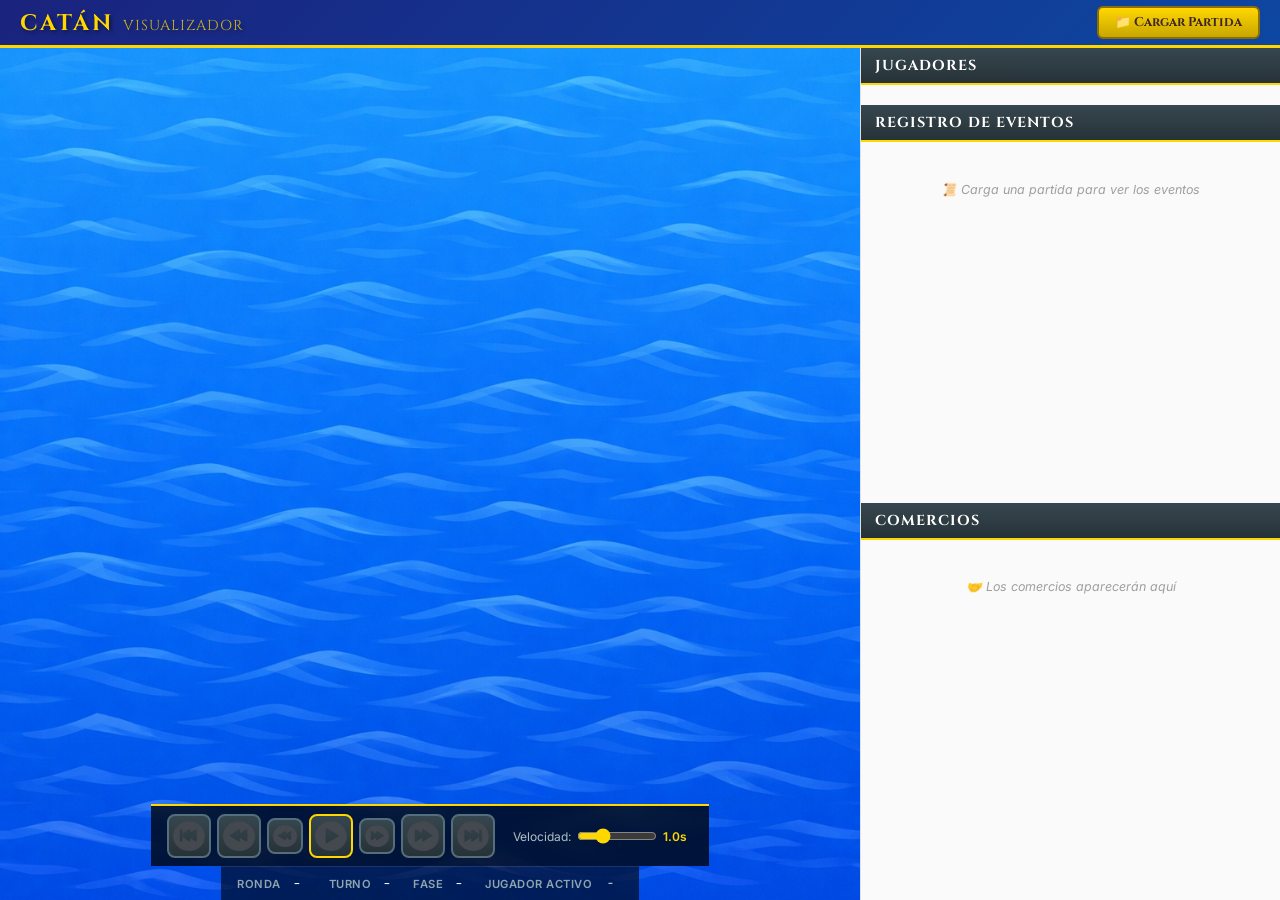
==== Game/index.html @ a3d07b7a "feat: add game visualizer, assets, and simulator audit - New Game/ visualizer: pure HTML/CSS/JS Cata" ====
<!DOCTYPE html>
<html lang="es">
<head>
    <meta charset="UTF-8">
    <meta name="viewport" content="width=device-width, initial-scale=1.0">
    <title>Catán - Visualizador de Partidas</title>
    <link rel="stylesheet" href="styles.css">
    <link rel="preconnect" href="https://fonts.googleapis.com">
    <link rel="preconnect" href="https://fonts.gstatic.com" crossorigin>
    <link href="https://fonts.googleapis.com/css2?family=Cinzel:wght@400;700&family=Inter:wght@300;400;500;600;700&display=swap" rel="stylesheet">
</head>
<body>
    <div id="app">
        <!-- ============ HEADER ============ -->
        <header id="app-header">
            <h1>Catán <span class="subtitle">Visualizador</span></h1>
            <div class="header-right">
                <div id="game-status" class="status-badge hidden">
                    <span id="status-text">Partida cargada</span>
                </div>
                <button id="load-btn" class="btn-load" title="Cargar partida JSON">
                    📁 Cargar Partida
                </button>
                <input type="file" id="file-input" accept=".json" style="display:none">
            </div>
        </header>

        <!-- ============ MAIN LAYOUT ============ -->
        <div id="main-layout">

            <!-- ====== TABLERO (Centro) ====== -->
            <main id="board-area">
                <!-- Diceroll display -->
                <div id="dice-display" class="hidden">
                    <div class="dice-info">
                        <span class="dice-label">🎲 Dado:</span>
                        <span id="dice-value" class="dice-number">0</span>
                    </div>
                </div>

                <!-- Contenedor del tablero -->
                <div id="board-wrapper">
                    <div id="board">
                        <!-- Hexágonos generados por JS -->
                        <div id="hex-container"></div>
                        <!-- Fichas de número generadas por JS -->
                        <div id="token-container"></div>
                        <!-- Caminos generados por JS -->
                        <div id="road-container"></div>
                        <!-- Nodos (poblados/ciudades) generados por JS -->
                        <div id="node-container"></div>
                        <!-- Puertos generados por JS -->
                        <div id="harbor-container"></div>
                        <!-- Ladrón -->
                        <div id="robber" class="hidden">
                            <img src="../nuevos_assets/ladron.png" alt="Ladrón" draggable="false">
                        </div>
                    </div>
                </div>

                <!-- ====== CONTROLES DE NAVEGACIÓN ====== -->
                <div id="controls">
                    <button id="btn-start" class="ctrl-btn" title="Ir al inicio">
                        <img src="../nuevos_assets/ui/boton_principio.png" alt="Inicio" draggable="false">
                    </button>
                    <button id="btn-prev-round" class="ctrl-btn" title="Ronda anterior">
                        <img src="../nuevos_assets/ui/boton_retrocede.png" alt="Ronda anterior" draggable="false">
                    </button>
                    <button id="btn-prev" class="ctrl-btn" title="Fase anterior">
                        <img src="../nuevos_assets/ui/boton_retrocede.png" alt="Anterior" draggable="false" class="small-btn">
                    </button>
                    <button id="btn-play" class="ctrl-btn play-btn" title="Play / Pausa">
                        <img src="../nuevos_assets/ui/boton_play.png" alt="Play" draggable="false" id="play-icon">
                    </button>
                    <button id="btn-next" class="ctrl-btn" title="Fase siguiente">
                        <img src="../nuevos_assets/ui/boton_avanza.png" alt="Siguiente" draggable="false" class="small-btn">
                    </button>
                    <button id="btn-next-round" class="ctrl-btn" title="Ronda siguiente">
                        <img src="../nuevos_assets/ui/boton_avanza.png" alt="Ronda siguiente" draggable="false">
                    </button>
                    <button id="btn-end" class="ctrl-btn" title="Ir al final">
                        <img src="../nuevos_assets/ui/boton_final.png" alt="Final" draggable="false">
                    </button>

                    <!-- Velocidad de reproducción -->
                    <div id="speed-control">
                        <label for="speed-slider">Velocidad:</label>
                        <input type="range" id="speed-slider" min="200" max="3000" value="1000" step="100">
                        <span id="speed-value">1.0s</span>
                    </div>
                </div>

                <!-- ====== INFO DE ESTADO ====== -->
                <div id="state-bar">
                    <div class="state-item">
                        <span class="state-label">Ronda</span>
                        <span id="info-round" class="state-value">-</span>
                        <span id="info-round-max" class="state-max"></span>
                    </div>
                    <div class="state-item">
                        <span class="state-label">Turno</span>
                        <span id="info-turn" class="state-value">-</span>
                    </div>
                    <div class="state-item">
                        <span class="state-label">Fase</span>
                        <span id="info-phase" class="state-value">-</span>
                    </div>
                    <div class="state-item active-player-indicator">
                        <span class="state-label">Jugador activo</span>
                        <span id="info-active-player" class="state-value">-</span>
                    </div>
                </div>
            </main>

            <!-- ====== PANEL DERECHO ====== -->
            <aside id="right-panel">
                <!-- Jugadores -->
                <section id="players-section">
                    <h2 class="section-title">Jugadores</h2>
                    <div id="players-container">
                        <!-- Se genera dinámicamente -->
                    </div>
                </section>

                <!-- Log de eventos -->
                <section id="log-section">
                    <h2 class="section-title">Registro de Eventos</h2>
                    <div id="log-container">
                        <div class="empty-log">
                            <p>📜 Carga una partida para ver los eventos</p>
                        </div>
                    </div>
                </section>

                <!-- Comercio -->
                <section id="commerce-section">
                    <h2 class="section-title">Comercios</h2>
                    <div id="commerce-container">
                        <div class="empty-log">
                            <p>🤝 Los comercios aparecerán aquí</p>
                        </div>
                    </div>
                </section>
            </aside>
        </div>

        <!-- ============ MODAL CARGA ============ -->
        <div id="upload-modal" class="modal hidden">
            <div class="modal-overlay"></div>
            <div class="modal-content">
                <h2>Cargar Partida</h2>
                <div id="drop-zone" class="drop-zone">
                    <p class="drop-icon">📁</p>
                    <p>Arrastra un archivo JSON aquí</p>
                    <p class="drop-sub">o haz clic para seleccionar</p>
                </div>
                <div id="file-info" class="hidden">
                    <p>📄 <span id="file-name"></span></p>
                </div>
                <div class="modal-actions">
                    <button id="modal-cancel" class="btn-secondary">Cancelar</button>
                    <button id="modal-load" class="btn-primary" disabled>Cargar</button>
                </div>
            </div>
        </div>

        <!-- ============ MODAL VICTORIA ============ -->
        <div id="victory-modal" class="modal hidden">
            <div class="modal-overlay"></div>
            <div class="modal-content victory-content">
                <h2>🏆 ¡Victoria!</h2>
                <p id="winner-text"></p>
                <button id="victory-close" class="btn-primary">Cerrar</button>
            </div>
        </div>
    </div>

    <script src="game.js"></script>
</body>
</html>
---- Game/styles.css ----
/* ===================================================
   CATÁN VISUALIZADOR - ESTILOS VANILLA
   ===================================================
   Sin frameworks. HTML + CSS + JS puro.
   =================================================== */

/* ============ RESET & VARIABLES ============ */
*, *::before, *::after {
    margin: 0;
    padding: 0;
    box-sizing: border-box;
}

:root {
    /* Colores de jugadores */
    --p0-color: #D32F2F;      /* Rojo */
    --p0-bg: #FFCDD2;
    --p0-dark: #B71C1C;
    --p1-color: #1976D2;      /* Azul */
    --p1-bg: #BBDEFB;
    --p1-dark: #0D47A1;
    --p2-color: #F57C00;      /* Naranja */
    --p2-bg: #FFE0B2;
    --p2-dark: #E65100;
    --p3-color: #388E3C;      /* Verde */
    --p3-bg: #C8E6C9;
    --p3-dark: #1B5E20;

    /* Colores terreno */
    --terrain-cereal: #F9A825;
    --terrain-mineral: #78909C;
    --terrain-clay: #D84315;
    --terrain-wood: #2E7D32;
    --terrain-wool: #7CB342;
    --terrain-desert: #D7CCC8;

    /* Colores UI */
    --bg-primary: #0D47A1;
    --bg-ocean: #0288D1;
    --bg-panel: #FAFAFA;
    --bg-card: #FFFFFF;
    --border-light: #E0E0E0;
    --border-medium: #BDBDBD;
    --text-primary: #212121;
    --text-secondary: #616161;
    --text-muted: #9E9E9E;
    --gold: #FFD700;
    --gold-dark: #C8A600;
    --shadow-sm: 0 1px 3px rgba(0,0,0,0.12);
    --shadow-md: 0 4px 12px rgba(0,0,0,0.15);
    --shadow-lg: 0 8px 24px rgba(0,0,0,0.2);

    /* Dimensiones del tablero */
    --hex-size: 130px;
    --hex-height: calc(var(--hex-size) * 1.1547);
    --hex-gap: 2px;
}

html, body {
    height: 100%;
    overflow: hidden;
    font-family: 'Inter', -apple-system, BlinkMacSystemFont, sans-serif;
    background: #263238;
    color: var(--text-primary);
}

img {
    user-select: none;
    -webkit-user-drag: none;
}

/* ============ APP LAYOUT ============ */
#app {
    display: flex;
    flex-direction: column;
    height: 100vh;
    overflow: hidden;
}

/* ============ HEADER ============ */
#app-header {
    display: flex;
    align-items: center;
    justify-content: space-between;
    padding: 6px 20px;
    background: linear-gradient(135deg, #1A237E 0%, #0D47A1 100%);
    border-bottom: 3px solid var(--gold);
    min-height: 48px;
    z-index: 100;
}

#app-header h1 {
    font-family: 'Cinzel', serif;
    font-weight: 700;
    font-size: 1.4rem;
    color: var(--gold);
    letter-spacing: 3px;
    text-transform: uppercase;
    text-shadow: 2px 2px 4px rgba(0,0,0,0.5);
}

#app-header .subtitle {
    font-weight: 400;
    font-size: 0.9rem;
    opacity: 0.8;
    letter-spacing: 1px;
}

.header-right {
    display: flex;
    align-items: center;
    gap: 12px;
}

.status-badge {
    padding: 4px 12px;
    background: rgba(76, 175, 80, 0.2);
    border: 1px solid #4CAF50;
    border-radius: 20px;
    color: #A5D6A7;
    font-size: 0.75rem;
    font-weight: 500;
}

.btn-load {
    padding: 6px 16px;
    background: linear-gradient(to bottom, var(--gold) 0%, var(--gold-dark) 100%);
    border: 2px solid #8D6E00;
    border-radius: 6px;
    color: #3E2723;
    font-family: 'Cinzel', serif;
    font-weight: 700;
    font-size: 0.8rem;
    cursor: pointer;
    transition: all 0.2s ease;
}

.btn-load:hover {
    transform: translateY(-1px);
    box-shadow: 0 4px 12px rgba(255,215,0,0.4);
}

/* ============ MAIN LAYOUT ============ */
#main-layout {
    flex: 1;
    display: flex;
    overflow: hidden;
    min-height: 0;
}

/* ============ BOARD AREA ============ */
#board-area {
    flex: 1;
    display: flex;
    flex-direction: column;
    align-items: center;
    background: url('../nuevos_assets/fondo_agua.png') repeat center center;
    background-size: cover;
    position: relative;
    min-width: 0;
    overflow: hidden;
}

/* Dice display */
#dice-display {
    position: absolute;
    top: 10px;
    left: 10px;
    z-index: 50;
    background: rgba(0,0,0,0.7);
    border: 2px solid var(--gold);
    border-radius: 10px;
    padding: 6px 14px;
    display: flex;
    align-items: center;
    gap: 8px;
}

.dice-label {
    color: #FFF;
    font-size: 0.85rem;
    font-weight: 500;
}

.dice-number {
    font-family: 'Cinzel', serif;
    font-weight: 700;
    font-size: 1.6rem;
    color: var(--gold);
    min-width: 30px;
    text-align: center;
}

.dice-number.dice-seven {
    color: #EF5350;
    text-shadow: 0 0 10px rgba(239,83,80,0.5);
}

/* Board wrapper */
#board-wrapper {
    flex: 1;
    display: flex;
    align-items: center;
    justify-content: center;
    padding: 0;
    min-height: 0;
    overflow: auto;
}

#board {
    position: relative;
    flex-shrink: 0;
    overflow: visible;
    /* Dimensiones calculadas dinámicamente por JS */
}

/* ============ HEXÁGONOS ============ */
#hex-container, #token-container, #road-container, #node-container, #harbor-container {
    position: absolute;
    top: 0;
    left: 0;
    width: 100%;
    height: 100%;
    pointer-events: none;
}

.hex {
    position: absolute;
    width: 130px;
    height: 150px;
    pointer-events: auto;
    transition: transform 0.2s ease;
    z-index: 1;
}

.hex img {
    width: 100%;
    height: 100%;
    object-fit: contain;
    clip-path: polygon(50% 0%, 100% 25%, 100% 75%, 50% 100%, 0% 75%, 0% 25%);
    filter: drop-shadow(0 2px 4px rgba(0,0,0,0.3));
}

.hex:hover {
    transform: scale(1.05);
    z-index: 5;
}

/* Number tokens */
.number-token {
    position: absolute;
    z-index: 10;
    pointer-events: auto;
    transition: transform 0.2s ease;
}

.number-token img {
    width: 60px;
    height: 60px;
    filter: drop-shadow(0 2px 4px rgba(0,0,0,0.4));
}

/* ============ CAMINOS (ROADS) ============ */
.road {
    position: absolute;
    z-index: 15;
    pointer-events: auto;
    opacity: 0;
    transition: opacity 0.3s ease;
}

.road.built {
    opacity: 1;
}

.road img {
    height: 26px;
    filter: drop-shadow(0 2px 4px rgba(0,0,0,0.6));
}

/* ============ NODOS (SETTLEMENTS/CITIES) ============ */
.node {
    position: absolute;
    z-index: 20;
    pointer-events: auto;
    cursor: pointer;
    /* El nodo se posiciona por su top-left en JS, usamos flexbox para centrar contenido */
    display: flex;
    align-items: center;
    justify-content: center;
}

.node:hover {
    z-index: 30;
}

.node.empty-node {
    width: 8px;
    height: 8px;
    background: rgba(255,255,255,0.08);
    border-radius: 50%;
    border: none;
    margin-left: -4px;
    margin-top: -4px;
}

.node.empty-node:hover {
    background: rgba(255,255,255,0.4);
    width: 12px;
    height: 12px;
    margin-left: -6px;
    margin-top: -6px;
}

.node.has-building {
    margin-left: -28px;
    margin-top: -28px;
}

.node.has-building img {
    width: 56px;
    height: 56px;
    filter: drop-shadow(0 3px 6px rgba(0,0,0,0.6));
}

.node.has-city {
    margin-left: -33px;
    margin-top: -33px;
}

.node.has-city img {
    width: 66px;
    height: 66px;
    filter: drop-shadow(0 3px 6px rgba(0,0,0,0.6));
}

/* Harbor indicators - positioned absolutely by JS */
.harbor-badge {
    position: absolute;
    z-index: 25;
    transform: translate(-50%, -50%);
    background: rgba(15, 15, 35, 0.92);
    border: 1.5px solid var(--gold);
    color: #FFF;
    display: flex;
    align-items: center;
    gap: 3px;
    padding: 3px 7px;
    border-radius: 12px;
    white-space: nowrap;
    pointer-events: none;
    white-space: nowrap;
    pointer-events: none;
}

.harbor-badge .harbor-icon {
    width: 18px;
    height: 18px;
    object-fit: contain;
    filter: drop-shadow(0 1px 1px rgba(0,0,0,0.3));
}

.harbor-badge .harbor-ratio {
    font-size: 0.75rem;
    font-weight: 700;
    color: var(--gold);
    line-height: 1;
}

/* ============ LADRÓN ============ */
#robber {
    position: absolute;
    z-index: 25;
    pointer-events: none;
    transition: left 0.5s ease, top 0.5s ease;
}

#robber img {
    width: 56px;
    height: 56px;
    filter: drop-shadow(0 3px 6px rgba(0,0,0,0.6));
}

/* ============ CONTROLES ============ */
#controls {
    display: flex;
    align-items: center;
    justify-content: center;
    gap: 6px;
    padding: 8px 16px;
    background: rgba(0,0,0,0.75);
    border-top: 2px solid var(--gold);
    backdrop-filter: blur(8px);
    z-index: 50;
    flex-wrap: wrap;
}

.ctrl-btn {
    background: linear-gradient(to bottom, #37474F 0%, #263238 100%);
    border: 2px solid #546E7A;
    border-radius: 8px;
    padding: 4px;
    cursor: pointer;
    transition: all 0.15s ease;
    display: flex;
    align-items: center;
    justify-content: center;
}

.ctrl-btn img {
    width: 32px;
    height: 32px;
    object-fit: contain;
}

.ctrl-btn img.small-btn {
    width: 24px;
    height: 24px;
}

.ctrl-btn:hover {
    background: linear-gradient(to bottom, #455A64 0%, #37474F 100%);
    border-color: var(--gold);
    transform: translateY(-1px);
}

.ctrl-btn:active {
    transform: translateY(1px);
}

.ctrl-btn:disabled {
    opacity: 0.4;
    cursor: not-allowed;
    transform: none;
}

.play-btn {
    border-color: var(--gold);
}

.play-btn.playing {
    border-color: #EF5350;
    background: linear-gradient(to bottom, #C62828 0%, #B71C1C 100%);
}

#speed-control {
    display: flex;
    align-items: center;
    gap: 6px;
    margin-left: 12px;
    color: #B0BEC5;
    font-size: 0.75rem;
}

#speed-slider {
    width: 80px;
    accent-color: var(--gold);
}

#speed-value {
    min-width: 30px;
    font-weight: 600;
    color: var(--gold);
}

/* ============ STATE BAR ============ */
#state-bar {
    display: flex;
    justify-content: center;
    gap: 16px;
    padding: 6px 16px;
    background: rgba(0,0,0,0.6);
    border-top: 1px solid rgba(255,255,255,0.1);
    flex-wrap: wrap;
}

.state-item {
    display: flex;
    align-items: center;
    gap: 6px;
}

.state-label {
    font-size: 0.7rem;
    color: #90A4AE;
    text-transform: uppercase;
    font-weight: 600;
    letter-spacing: 0.5px;
}

.state-value {
    font-family: 'Cinzel', serif;
    font-weight: 700;
    font-size: 0.95rem;
    color: #FFF;
    min-width: 20px;
    text-align: center;
}

.state-max {
    font-size: 0.7rem;
    color: #78909C;
}

.active-player-indicator .state-value {
    padding: 2px 10px;
    border-radius: 4px;
    font-size: 0.8rem;
}

/* ============ RIGHT PANEL ============ */
#right-panel {
    width: 420px;
    min-width: 360px;
    background: var(--bg-panel);
    border-left: 1px solid var(--border-light);
    display: flex;
    flex-direction: column;
    overflow: hidden;
    z-index: 10;
}

.section-title {
    font-family: 'Cinzel', serif;
    font-weight: 700;
    font-size: 0.9rem;
    color: #FFF;
    padding: 8px 14px;
    background: linear-gradient(to bottom, #37474F 0%, #263238 100%);
    border-bottom: 2px solid var(--gold);
    text-transform: uppercase;
    letter-spacing: 1px;
}

/* ============ PLAYERS SECTION ============ */
#players-section {
    flex-shrink: 0;
}

#players-container {
    display: grid;
    grid-template-columns: 1fr 1fr;
    gap: 8px;
    padding: 10px;
}

.player-card {
    border-radius: 10px;
    overflow: hidden;
    border: 2px solid var(--border-light);
    transition: all 0.2s ease;
    background: var(--bg-card);
    padding: 0;
}

.player-card.active-turn {
    border-color: var(--gold);
    box-shadow: 0 0 12px rgba(255,215,0,0.3);
}

.player-card-header {
    display: flex;
    align-items: center;
    justify-content: space-between;
    padding: 8px 12px;
    color: #FFF;
    font-weight: 600;
    font-size: 0.8rem;
}

.player-card-header .player-name {
    font-family: 'Cinzel', serif;
    font-size: 0.95rem;
    letter-spacing: 0.5px;
}

.player-card-header .player-vp {
    font-family: 'Cinzel', serif;
    font-size: 1.15rem;
    font-weight: 700;
}

.player-card.p0 .player-card-header { background: linear-gradient(135deg, var(--p0-color), var(--p0-dark)); }
.player-card.p1 .player-card-header { background: linear-gradient(135deg, var(--p1-color), var(--p1-dark)); }
.player-card.p2 .player-card-header { background: linear-gradient(135deg, var(--p2-color), var(--p2-dark)); }
.player-card.p3 .player-card-header { background: linear-gradient(135deg, var(--p3-color), var(--p3-dark)); }

.player-card-body {
    padding: 6px 6px;
}

.resources-row {
    display: flex;
    gap: 4px;
    justify-content: space-between;
}

.resource-cell {
    flex: 1;
    min-width: 0;
    text-align: center;
    padding: 3px 2px;
    border-radius: 6px;
    transition: all 0.3s ease;
    display: flex;
    flex-direction: column;
    align-items: center;
    gap: 1px;
    border: 1.5px solid transparent;
}

.resource-cell:hover {
    transform: translateY(-1px);
    box-shadow: 0 2px 6px rgba(0,0,0,0.15);
}

.resource-cell .res-icon-img {
    width: 28px;
    height: 28px;
    object-fit: contain;
    filter: drop-shadow(0 1px 2px rgba(0,0,0,0.2));
}

.resource-cell .res-count {
    font-family: 'Cinzel', serif;
    font-size: 1.05rem;
    font-weight: 700;
    color: var(--text-primary);
    transition: color 0.4s ease, transform 0.3s ease;
    display: block;
    line-height: 1.1;
}

.resource-cell .res-count.increased {
    color: #2E7D32;
    transform: scale(1.3);
}

.resource-cell .res-count.decreased {
    color: #C62828;
    transform: scale(0.8);
}

/* Resource background colors */
.res-cereal { background: rgba(255,249,196,0.85); border-color: #F9A825; }
.res-mineral { background: rgba(207,216,220,0.85); border-color: #78909C; }
.res-clay { background: rgba(255,204,188,0.85); border-color: #E64A19; }
.res-wood { background: rgba(200,230,201,0.85); border-color: #388E3C; }
.res-wool { background: rgba(220,237,200,0.85); border-color: #7CB342; }

/* Player footer: total + dev cards */
.player-footer {
    display: flex;
    align-items: center;
    justify-content: space-between;
    margin-top: 4px;
    gap: 4px;
}

.player-total {
    font-size: 0.65rem;
    color: var(--text-muted);
    white-space: nowrap;
}

.player-total span {
    font-weight: 700;
    color: var(--text-secondary);
    font-size: 0.8rem;
}

/* Development cards row */
.dev-cards-row {
    display: flex;
    gap: 2px;
    flex-wrap: wrap;
    justify-content: flex-end;
}

.dev-card-thumb {
    width: 22px;
    height: 30px;
    object-fit: contain;
    border-radius: 3px;
    border: 1px solid rgba(0,0,0,0.2);
    box-shadow: 0 1px 2px rgba(0,0,0,0.15);
    transition: transform 0.2s ease;
}

.dev-card-thumb:hover {
    transform: scale(1.4);
    z-index: 10;
    position: relative;
}

/* Dev cards row */
.dev-cards-row {
    display: flex;
    gap: 3px;
    margin-top: 4px;
    flex-wrap: wrap;
}

.dev-card-badge {
    font-size: 0.6rem;
    padding: 1px 5px;
    border-radius: 3px;
    background: #E8EAF6;
    color: #283593;
    font-weight: 600;
}

/* ============ LOG SECTION ============ */
#log-section, #commerce-section {
    flex: 1;
    display: flex;
    flex-direction: column;
    min-height: 0;
    overflow: hidden;
}

#log-container, #commerce-container {
    flex: 1;
    overflow-y: auto;
    padding: 8px;
    font-size: 0.78rem;
    line-height: 1.5;
    scrollbar-width: thin;
    scrollbar-color: #90A4AE #ECEFF1;
}

#log-container::-webkit-scrollbar,
#commerce-container::-webkit-scrollbar {
    width: 6px;
}

#log-container::-webkit-scrollbar-thumb,
#commerce-container::-webkit-scrollbar-thumb {
    background: #90A4AE;
    border-radius: 3px;
}

.empty-log {
    display: flex;
    align-items: center;
    justify-content: center;
    height: 80px;
    color: var(--text-muted);
    font-style: italic;
}

.log-entry {
    padding: 5px 8px;
    margin-bottom: 4px;
    border-radius: 4px;
    border-left: 3px solid transparent;
    background: #F5F5F5;
    animation: logSlideIn 0.2s ease-out;
}

@keyframes logSlideIn {
    from { opacity: 0; transform: translateX(-8px); }
    to { opacity: 1; transform: translateX(0); }
}

.log-entry.log-dice { border-left-color: #1976D2; background: #E3F2FD; }
.log-entry.log-thief { border-left-color: #7B1FA2; background: #F3E5F5; }
.log-entry.log-build { border-left-color: #F57C00; background: #FFF3E0; }
.log-entry.log-trade { border-left-color: #00897B; background: #E0F2F1; }
.log-entry.log-card { border-left-color: #C62828; background: #FFEBEE; }
.log-entry.log-resource { border-left-color: #388E3C; background: #E8F5E9; }
.log-entry.log-phase { border-left-color: #546E7A; background: #ECEFF1; }
.log-entry.log-victory { border-left-color: var(--gold); background: #FFFDE7; font-weight: 700; }

.log-entry .log-time {
    font-size: 0.6rem;
    color: var(--text-muted);
    margin-right: 4px;
}

.log-entry strong {
    font-weight: 600;
}

/* Player name colors in logs */
.pname-0 { color: var(--p0-color); font-weight: 700; }
.pname-1 { color: var(--p1-color); font-weight: 700; }
.pname-2 { color: var(--p2-color); font-weight: 700; }
.pname-3 { color: var(--p3-color); font-weight: 700; }

/* ============ MODALS ============ */
.modal {
    position: fixed;
    top: 0;
    left: 0;
    width: 100%;
    height: 100%;
    z-index: 1000;
    display: flex;
    align-items: center;
    justify-content: center;
}

.modal.hidden {
    display: none;
}

.modal-overlay {
    position: absolute;
    top: 0;
    left: 0;
    width: 100%;
    height: 100%;
    background: rgba(0,0,0,0.6);
    backdrop-filter: blur(4px);
}

.modal-content {
    position: relative;
    background: #FFF;
    border-radius: 12px;
    padding: 24px;
    max-width: 420px;
    width: 90%;
    box-shadow: var(--shadow-lg);
    z-index: 1;
}

.modal-content h2 {
    font-family: 'Cinzel', serif;
    font-size: 1.3rem;
    color: var(--text-primary);
    margin-bottom: 16px;
    text-align: center;
}

/* Drop zone */
.drop-zone {
    border: 2px dashed var(--border-medium);
    border-radius: 10px;
    padding: 30px;
    text-align: center;
    cursor: pointer;
    transition: all 0.2s ease;
    background: #FAFAFA;
}

.drop-zone:hover, .drop-zone.drag-over {
    border-color: var(--gold);
    background: #FFFDE7;
}

.drop-icon {
    font-size: 2.5rem;
    margin-bottom: 8px;
}

.drop-sub {
    font-size: 0.8rem;
    color: var(--text-muted);
    margin-top: 4px;
}

#file-info {
    margin-top: 12px;
    padding: 8px 12px;
    background: #E8F5E9;
    border-radius: 6px;
    text-align: center;
    font-weight: 500;
}

.modal-actions {
    display: flex;
    justify-content: flex-end;
    gap: 8px;
    margin-top: 16px;
}

.btn-primary, .btn-secondary {
    padding: 8px 20px;
    border-radius: 6px;
    font-weight: 600;
    font-size: 0.85rem;
    cursor: pointer;
    transition: all 0.15s ease;
    border: 2px solid transparent;
}

.btn-primary {
    background: linear-gradient(to bottom, var(--gold) 0%, var(--gold-dark) 100%);
    color: #3E2723;
    border-color: #8D6E00;
}

.btn-primary:hover {
    transform: translateY(-1px);
    box-shadow: 0 4px 12px rgba(255,215,0,0.3);
}

.btn-primary:disabled {
    opacity: 0.5;
    cursor: not-allowed;
    transform: none;
}

.btn-secondary {
    background: #ECEFF1;
    color: var(--text-secondary);
    border-color: var(--border-light);
}

.btn-secondary:hover {
    background: #CFD8DC;
}

/* Victory modal */
.victory-content {
    text-align: center;
}

.victory-content h2 {
    font-size: 2rem;
    color: var(--gold-dark);
}

#winner-text {
    font-size: 1.2rem;
    margin: 20px 0;
    font-weight: 600;
}

/* ============ TOOLTIPS ============ */
.tooltip {
    position: absolute;
    background: rgba(0,0,0,0.85);
    color: #FFF;
    padding: 4px 8px;
    border-radius: 4px;
    font-size: 0.7rem;
    pointer-events: none;
    z-index: 100;
    white-space: nowrap;
    opacity: 0;
    transition: opacity 0.15s ease;
}

.tooltip.visible {
    opacity: 1;
}

/* ============ HIDDEN UTILITY ============ */
.hidden {
    display: none !important;
}

/* ============ RESPONSIVE ============ */
@media (max-width: 1024px) {
    #right-panel {
        width: 300px;
        min-width: 260px;
    }
    :root {
        --hex-size: 60px;
        --board-width: 520px;
        --board-height: 450px;
    }
}

@media (max-width: 768px) {
    #main-layout {
        flex-direction: column;
    }
    #right-panel {
        width: 100%;
        min-width: 0;
        max-height: 40vh;
        border-left: none;
        border-top: 1px solid var(--border-light);
    }
}
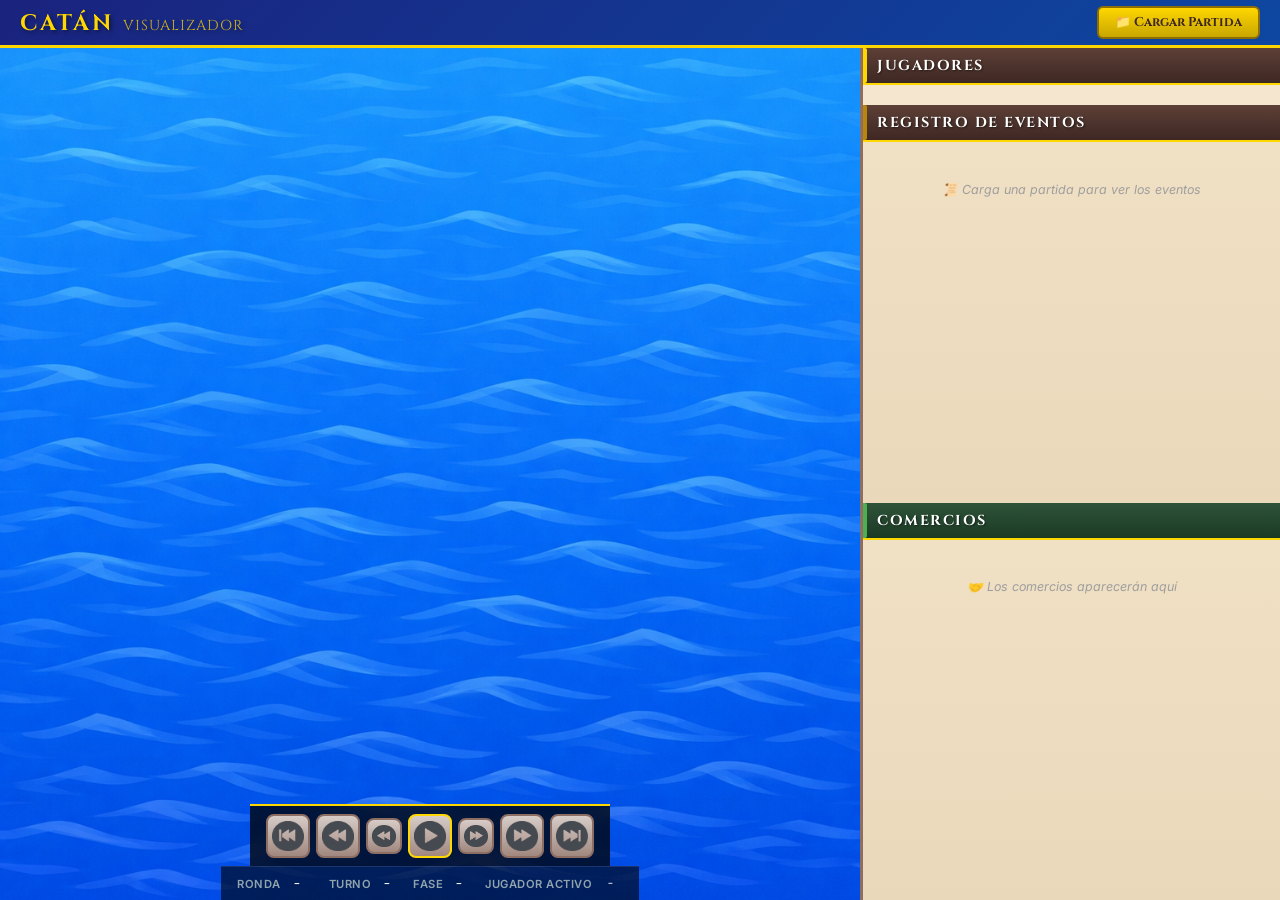
==== commit 6679aa9d: "fix(simulator+visualizer): auditoría integral — 12 bugs backend, 10 mejoras frontend Auditoría exhau" ====
--- a/Game/index.html
+++ b/Game/index.html
@@ -82,12 +82,7 @@
                         <img src="../nuevos_assets/ui/boton_final.png" alt="Final" draggable="false">
                     </button>
 
-                    <!-- Velocidad de reproducción -->
-                    <div id="speed-control">
-                        <label for="speed-slider">Velocidad:</label>
-                        <input type="range" id="speed-slider" min="200" max="3000" value="1000" step="100">
-                        <span id="speed-value">1.0s</span>
-                    </div>
+                    <!-- Velocidad de reproducción eliminada: se usa 1s fijo -->
                 </div>
 
                 <!-- ====== INFO DE ESTADO ====== -->
@@ -175,6 +170,6 @@
         </div>
     </div>
 
-    <script src="game.js"></script>
+    <script src="game.js?v=20260212c"></script>
 </body>
 </html>
--- a/Game/styles.css
+++ b/Game/styles.css
@@ -37,10 +37,10 @@
     /* Colores UI */
     --bg-primary: #0D47A1;
     --bg-ocean: #0288D1;
-    --bg-panel: #FAFAFA;
-    --bg-card: #FFFFFF;
-    --border-light: #E0E0E0;
-    --border-medium: #BDBDBD;
+    --bg-panel: #F5E6D0;
+    --bg-card: #FDF6EC;
+    --border-light: #C9B99A;
+    --border-medium: #A89270;
     --text-primary: #212121;
     --text-secondary: #616161;
     --text-muted: #9E9E9E;
@@ -196,6 +196,12 @@
     text-shadow: 0 0 10px rgba(239,83,80,0.5);
 }
 
+/* Dice player color indicators */
+#dice-display.dice-player-0 { border-color: #D32F2F; box-shadow: 0 0 8px rgba(211,47,47,0.5); }
+#dice-display.dice-player-1 { border-color: #1976D2; box-shadow: 0 0 8px rgba(25,118,210,0.5); }
+#dice-display.dice-player-2 { border-color: #F57C00; box-shadow: 0 0 8px rgba(245,124,0,0.5); }
+#dice-display.dice-player-3 { border-color: #388E3C; box-shadow: 0 0 8px rgba(56,142,60,0.5); }
+
 /* Board wrapper */
 #board-wrapper {
     flex: 1;
@@ -246,6 +252,21 @@
     z-index: 5;
 }
 
+/* Hex producing highlight (dice roll match) */
+.hex.hex-producing {
+    z-index: 6;
+    animation: hexPulse 0.6s ease-in-out 3;
+}
+
+.hex.hex-producing img {
+    filter: drop-shadow(0 0 10px rgba(255,215,0,0.9)) drop-shadow(0 0 20px rgba(255,215,0,0.5)) brightness(1.2);
+}
+
+@keyframes hexPulse {
+    0%, 100% { transform: scale(1); }
+    50%      { transform: scale(1.08); }
+}
+
 /* Number tokens */
 .number-token {
     position: absolute;
@@ -274,7 +295,7 @@
 }
 
 .road img {
-    height: 26px;
+    height: 18px;
     filter: drop-shadow(0 2px 4px rgba(0,0,0,0.6));
 }
 
@@ -396,8 +417,8 @@
 }
 
 .ctrl-btn {
-    background: linear-gradient(to bottom, #37474F 0%, #263238 100%);
-    border: 2px solid #546E7A;
+    background: linear-gradient(to bottom, #D7CCC8 0%, #A1887F 100%);
+    border: 2px solid #8D6E63;
     border-radius: 8px;
     padding: 4px;
     cursor: pointer;
@@ -419,7 +440,7 @@
 }
 
 .ctrl-btn:hover {
-    background: linear-gradient(to bottom, #455A64 0%, #37474F 100%);
+    background: linear-gradient(to bottom, #EFEBE9 0%, #BCAAA4 100%);
     border-color: var(--gold);
     transform: translateY(-1px);
 }
@@ -443,25 +464,7 @@
     background: linear-gradient(to bottom, #C62828 0%, #B71C1C 100%);
 }
 
-#speed-control {
-    display: flex;
-    align-items: center;
-    gap: 6px;
-    margin-left: 12px;
-    color: #B0BEC5;
-    font-size: 0.75rem;
-}
-
-#speed-slider {
-    width: 80px;
-    accent-color: var(--gold);
-}
-
-#speed-value {
-    min-width: 30px;
-    font-weight: 600;
-    color: var(--gold);
-}
+/* speed-control removed */
 
 /* ============ STATE BAR ============ */
 #state-bar {
@@ -513,7 +516,7 @@
     width: 420px;
     min-width: 360px;
     background: var(--bg-panel);
-    border-left: 1px solid var(--border-light);
+    border-left: 3px solid #8D6E63;
     display: flex;
     flex-direction: column;
     overflow: hidden;
@@ -526,11 +529,36 @@
     font-size: 0.9rem;
     color: #FFF;
     padding: 8px 14px;
-    background: linear-gradient(to bottom, #37474F 0%, #263238 100%);
+    background: linear-gradient(to bottom, #5D4037 0%, #3E2723 100%);
     border-bottom: 2px solid var(--gold);
     text-transform: uppercase;
-    letter-spacing: 1px;
-}
+    letter-spacing: 1.5px;
+    text-shadow: 1px 1px 2px rgba(0,0,0,0.5);
+    position: relative;
+}
+
+.section-title::before {
+    content: '';
+    position: absolute;
+    left: 0;
+    top: 0;
+    bottom: 0;
+    width: 4px;
+    background: var(--gold);
+    border-radius: 0 2px 2px 0;
+}
+
+#log-section .section-title {
+    background: linear-gradient(to bottom, #5D4037 0%, #3E2723 100%);
+}
+
+#log-section .section-title::before { background: #B8860B; }
+
+#commerce-section .section-title {
+    background: linear-gradient(to bottom, #2E5339 0%, #1B3A24 100%);
+}
+
+#commerce-section .section-title::before { background: #4CAF50; }
 
 /* ============ PLAYERS SECTION ============ */
 #players-section {
@@ -553,9 +581,14 @@
     padding: 0;
 }
 
-.player-card.active-turn {
-    border-color: var(--gold);
-    box-shadow: 0 0 12px rgba(255,215,0,0.3);
+/* Inactive players dimmed */
+.player-card:not(.active-turn) {
+    opacity: 0.45;
+    transition: opacity 0.3s ease;
+}
+
+.player-card:not(.active-turn):hover {
+    opacity: 0.8;
 }
 
 .player-card-header {
@@ -632,13 +665,63 @@
 }
 
 .resource-cell .res-count.increased {
-    color: #2E7D32;
-    transform: scale(1.3);
+    color: #1B5E20;
+    font-weight: 900;
+    transform: scale(1.4);
+    text-shadow: 0 0 6px rgba(46,125,50,0.6);
 }
 
 .resource-cell .res-count.decreased {
-    color: #C62828;
-    transform: scale(0.8);
+    color: #B71C1C;
+    font-weight: 900;
+    transform: scale(0.75);
+    text-shadow: 0 0 6px rgba(198,40,40,0.6);
+}
+
+/* Delta badges (+N / -N) */
+.resource-cell {
+    position: relative;
+}
+
+.res-delta {
+    position: absolute;
+    top: -6px;
+    right: -6px;
+    font-size: 0.65rem;
+    font-weight: 800;
+    padding: 2px 5px;
+    border-radius: 8px;
+    pointer-events: none;
+    animation: deltaPop 0.35s ease-out;
+    z-index: 5;
+    line-height: 1.2;
+}
+
+@keyframes deltaPop {
+    0%   { opacity: 0; transform: scale(0.4) translateY(4px); }
+    70%  { transform: scale(1.15) translateY(-2px); }
+    100% { opacity: 1; transform: scale(1) translateY(0); }
+}
+
+/* Ganancias por dados (verde) */
+.res-delta-up {
+    background: #C8E6C9;
+    color: #1B5E20;
+    border: 1px solid #4CAF50;
+}
+
+/* Ganancias por comercio (azul) */
+.res-delta-up.delta-trade {
+    background: #BBDEFB;
+    color: #0D47A1;
+    border: 1px solid #42A5F5;
+}
+
+/* Pérdidas (rojo) */
+.res-delta-down {
+    background: #FFCDD2;
+    color: #B71C1C;
+    border: 1px solid #EF5350;
 }
 
 /* Resource background colors */
@@ -696,9 +779,23 @@
 /* Dev cards row */
 .dev-cards-row {
     display: flex;
-    gap: 3px;
+    gap: 4px;
     margin-top: 4px;
     flex-wrap: wrap;
+    align-items: center;
+}
+
+.dev-card-group {
+    display: flex;
+    align-items: center;
+    gap: 1px;
+}
+
+.dev-card-count {
+    font-size: 0.6rem;
+    font-weight: 800;
+    color: #4A148C;
+    line-height: 1;
 }
 
 .dev-card-badge {
@@ -726,7 +823,8 @@
     font-size: 0.78rem;
     line-height: 1.5;
     scrollbar-width: thin;
-    scrollbar-color: #90A4AE #ECEFF1;
+    scrollbar-color: #A89270 #F0E4D0;
+    background: linear-gradient(180deg, #F0E0C4 0%, #EAD8BA 100%);
 }
 
 #log-container::-webkit-scrollbar,
@@ -736,7 +834,7 @@
 
 #log-container::-webkit-scrollbar-thumb,
 #commerce-container::-webkit-scrollbar-thumb {
-    background: #90A4AE;
+    background: #A89270;
     border-radius: 3px;
 }
 
@@ -750,36 +848,56 @@
 }
 
 .log-entry {
-    padding: 5px 8px;
-    margin-bottom: 4px;
-    border-radius: 4px;
-    border-left: 3px solid transparent;
-    background: #F5F5F5;
-    animation: logSlideIn 0.2s ease-out;
-}
-
-@keyframes logSlideIn {
-    from { opacity: 0; transform: translateX(-8px); }
-    to { opacity: 1; transform: translateX(0); }
-}
-
-.log-entry.log-dice { border-left-color: #1976D2; background: #E3F2FD; }
-.log-entry.log-thief { border-left-color: #7B1FA2; background: #F3E5F5; }
-.log-entry.log-build { border-left-color: #F57C00; background: #FFF3E0; }
-.log-entry.log-trade { border-left-color: #00897B; background: #E0F2F1; }
-.log-entry.log-card { border-left-color: #C62828; background: #FFEBEE; }
-.log-entry.log-resource { border-left-color: #388E3C; background: #E8F5E9; }
-.log-entry.log-phase { border-left-color: #546E7A; background: #ECEFF1; }
-.log-entry.log-victory { border-left-color: var(--gold); background: #FFFDE7; font-weight: 700; }
+    padding: 6px 10px;
+    margin-bottom: 2px;
+    border-radius: 3px;
+    border-left: 4px solid transparent;
+    background: #F5EDDC;
+    font-family: 'Inter', sans-serif;
+    font-size: 0.78rem;
+    line-height: 1.5;
+    border-bottom: 1px solid rgba(169,145,100,0.15);
+}
+
+.log-entry.log-dice   { border-left-color: #8B6914; background: rgba(139,105,20,0.07); }
+.log-entry.log-thief  { border-left-color: #4A0E4E; background: rgba(74,14,78,0.07); }
+.log-entry.log-build  { border-left-color: #8B4513; background: rgba(139,69,19,0.06); }
+.log-entry.log-trade  { border-left-color: #2E5339; background: rgba(46,83,57,0.06); }
+.log-entry.log-card   { border-left-color: #6B1E3A; background: rgba(107,30,58,0.06); }
+.log-entry.log-resource { border-left-color: #4E6B30; background: rgba(78,107,48,0.06); }
+.log-entry.log-phase  { border-left-color: #5C4033; background: rgba(92,64,51,0.06); }
+.log-entry.log-victory { border-left-color: var(--gold); background: rgba(184,134,11,0.12); font-weight: 700; }
+.log-entry.log-warning { border-left-color: #E65100; background: rgba(230,81,0,0.08); }
 
 .log-entry .log-time {
     font-size: 0.6rem;
-    color: var(--text-muted);
-    margin-right: 4px;
+    font-weight: 600;
+    color: #5C4033;
+    margin-right: 6px;
+    font-family: 'Cinzel', serif;
 }
 
 .log-entry strong {
-    font-weight: 600;
+    font-weight: 700;
+}
+
+/* Separador visual entre turnos */
+.log-turn-separator {
+    text-align: center;
+    padding: 5px 0;
+    margin: 6px 0;
+    font-family: 'Cinzel', serif;
+    font-size: 0.72rem;
+    font-weight: 700;
+    letter-spacing: 1.5px;
+    text-transform: uppercase;
+    border-top: 1px dashed #C9B99A;
+    border-bottom: 1px dashed #C9B99A;
+    background: rgba(141,110,99,0.08);
+}
+
+.log-turn-separator .separator-player {
+    font-weight: 800;
 }
 
 /* Player name colors in logs */
@@ -949,6 +1067,49 @@
     opacity: 1;
 }
 
+/* ============ INLINE RESOURCE ICONS ============ */
+.res-icon-inline {
+    width: 18px;
+    height: 18px;
+    vertical-align: middle;
+    margin: 0 1px;
+    display: inline-block;
+}
+
+.res-qty {
+    font-weight: 700;
+    font-size: 0.85rem;
+    vertical-align: middle;
+    margin-left: 1px;
+}
+
+/* ============ TRADE STATUS CLASSES ============ */
+.trade-accepted { color: #2E7D32; font-weight: 600; }
+.trade-warning { color: #E65100; font-weight: 600; }
+.trade-rejected { color: #C62828; font-weight: 600; }
+.trade-inviable { color: #C62828; font-style: italic; }
+
+.commerce-header {
+    font-weight: 700;
+    font-size: 0.85rem;
+    color: var(--text-primary);
+}
+
+.log-entry.log-warning {
+    border-left-color: #E65100;
+    background: #FFF3E0;
+}
+
+/* ============ ACTIVE PLAYER ============ */
+.player-card.active-turn {
+    border-color: var(--gold);
+    box-shadow: 0 0 8px rgba(255,215,0,0.4);
+    opacity: 1;
+    transition: opacity 0.3s ease, box-shadow 0.3s ease;
+}
+
+/* delta badges are now persistent — see .res-delta above */
+
 /* ============ HIDDEN UTILITY ============ */
 .hidden {
     display: none !important;
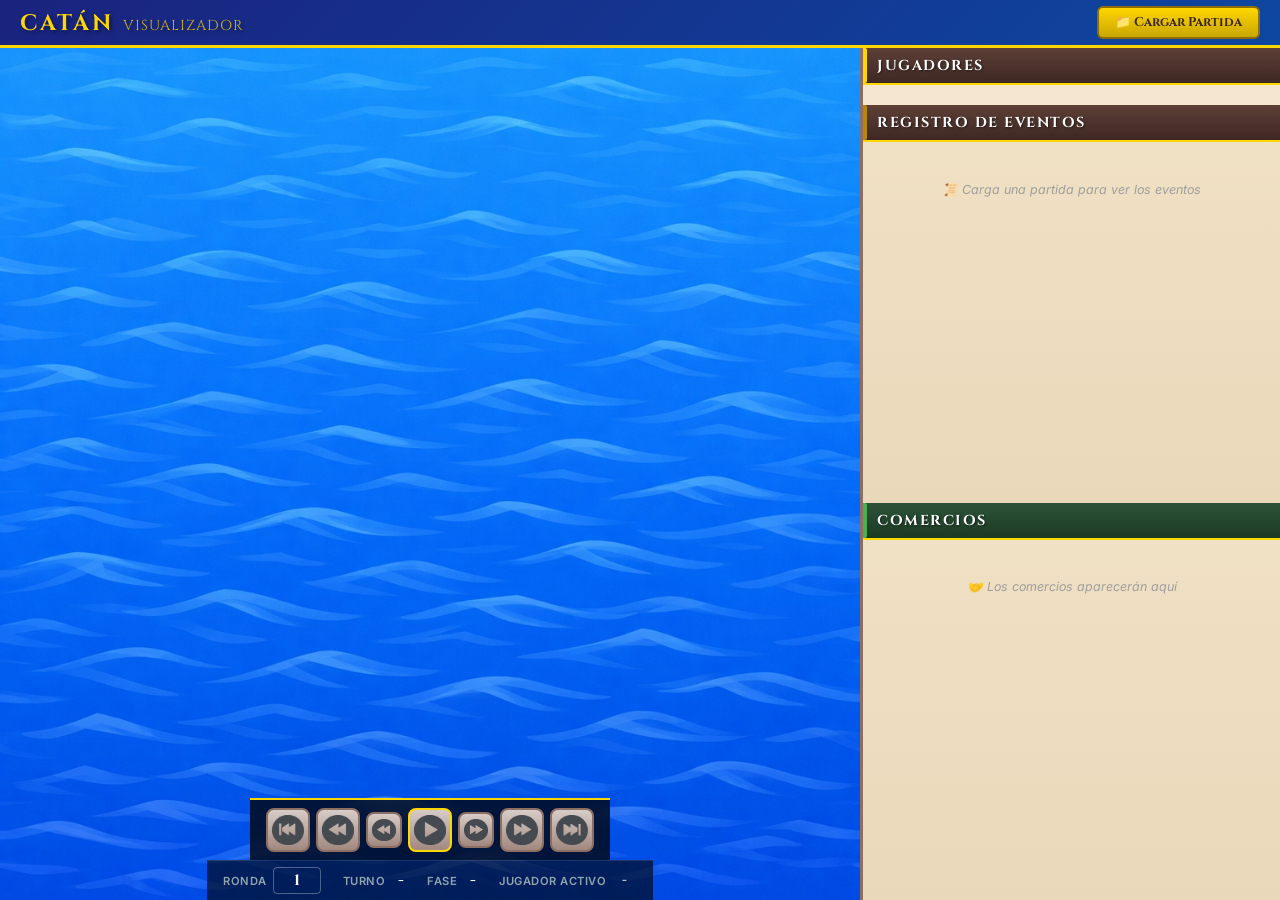
==== commit 86e64cff: "fix(simulator+visualizer): bugs cartas desarrollo + rendimiento frontend Bugs reportados por Juanmi " ====
--- a/Game/index.html
+++ b/Game/index.html
@@ -87,9 +87,9 @@
 
                 <!-- ====== INFO DE ESTADO ====== -->
                 <div id="state-bar">
-                    <div class="state-item">
+                    <div class="state-item state-item-round">
                         <span class="state-label">Ronda</span>
-                        <span id="info-round" class="state-value">-</span>
+                        <input type="number" id="info-round-input" class="state-value round-input" value="1" min="1" title="Escribe un numero y pulsa Enter para ir a esa ronda">
                         <span id="info-round-max" class="state-max"></span>
                     </div>
                     <div class="state-item">
--- a/Game/styles.css
+++ b/Game/styles.css
@@ -511,6 +511,33 @@
     font-size: 0.8rem;
 }
 
+.round-input {
+    background: transparent;
+    border: 1px solid rgba(255,255,255,0.3);
+    border-radius: 4px;
+    color: #FFF;
+    width: 48px;
+    padding: 2px 4px;
+    text-align: center;
+    font-family: 'Cinzel', serif;
+    font-weight: 700;
+    font-size: 0.95rem;
+    cursor: text;
+    -moz-appearance: textfield;
+}
+
+.round-input::-webkit-inner-spin-button,
+.round-input::-webkit-outer-spin-button {
+    -webkit-appearance: none;
+    margin: 0;
+}
+
+.round-input:focus {
+    outline: none;
+    border-color: var(--gold);
+    background: rgba(255,255,255,0.1);
+}
+
 /* ============ RIGHT PANEL ============ */
 #right-panel {
     width: 420px;
